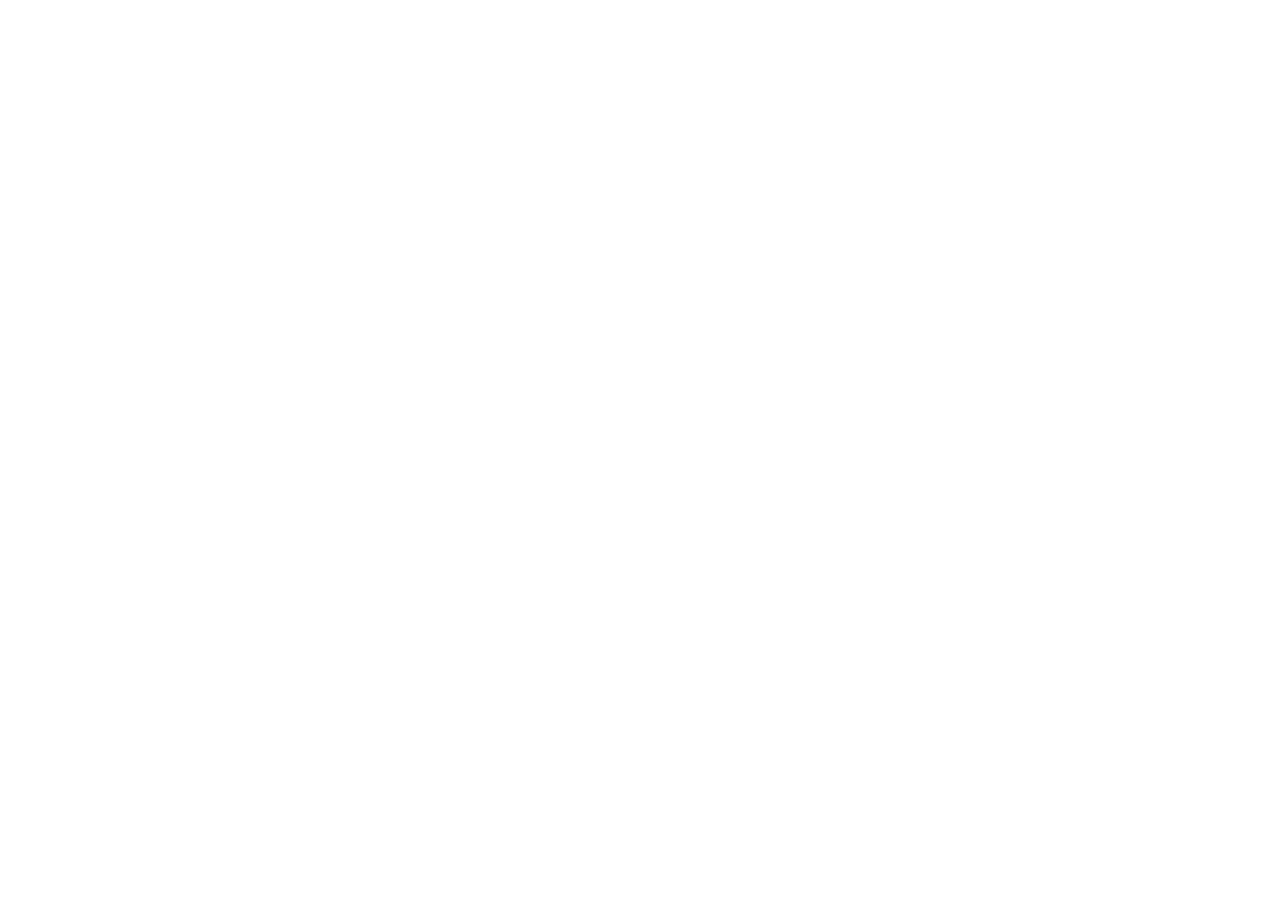
==== index1.html @ 0f18a168 "first commit" ====
<!DOCTYPE html>
<html>

<head>
    <meta http-equiv="Content-type" content="text/html; charset=utf-8" />
    <title>七夕节快乐</title>
    <link rel='stylesheet' href='css/55c16d94000109f300000000.css' />
    <link rel='stylesheet' href='css/55c16dab0001286100000000.css' />
    <link rel='stylesheet' href='css/55c16dc00001fa1a00000000.css' />
    <link rel='stylesheet' href='css/55c16dda0001113100000000.css' />
    <script type="text/javascript" src="js/55ac9a860001a6c500000000.js"></script>
    <script type="text/javascript" src="js/55ac9ea30001ace700000000.js"></script>
    <script type="text/javascript" src="js/55c16c910001e21b00000000.js"></script>


</head>

<body>
<div id='content'>
    <ul class='content-wrap'>
        <!-- 第一副画面 -->
        <li>
            <!-- 背景图 -->
            <div class="a_background">
                <div class="a_background_top"></div>
                <div class="a_background_middle"></div>
                <div class="a_background_botton"></div>
            </div>
            <!-- 云 -->
            <div class="cloudArea">
                <div class="cloud cloud1"></div>
                <div class="cloud cloud2"></div>
            </div>
            <!-- 太阳 -->
            <div id="sun"></div>
        </li>
        <!-- 第二副画面 -->
        <li>
            <!-- 背景图 -->
            <div class="b_background"></div>
            <div class="b_background_preload"></div>
            <!-- 商店 -->
            <div class="shop">
                <div class="door">
                    <div class="door-left"></div>
                    <div class="door-right"></div>
                </div>
                <!-- 灯 -->
                <div class="lamp"></div>
            </div>
            <!-- 鸟 -->
            <div class="bird"></div>
        </li>
        <!-- 第三副画面 -->
        <li>
            <!-- 背景图 -->
            <div class="c_background">
                <div class="c_background_top"></div>
                <div class="c_background_middle"></div>
                <div class="c_background_botton"></div>
            </div>
            <!-- 小女孩 -->
            <div class="girl"></div>
            <div class="bridge-bottom">
                <div class="water">
                    <div id="water1" class="water_1"></div>
                    <div id="water2" class="water_2"></div>
                    <div id="water3" class="water_3"></div>
                    <div id="water4" class="water_4"></div>
                </div>
            </div>
            <!-- 星星 -->
            <ul class="stars">
                <li class="stars1"></li>
                <li class="stars2"></li>
                <li class="stars3"></li>
                <li class="stars4"></li>
                <li class="stars5"></li>
                <li class="stars6"></li>
            </ul>
            <!-- logo图 -->
            <div class="logo">祝天下有情人终成眷属</div>
        </li>
    </ul>
    <!-- 雪花 -->
    <div id="snowflake"></div>
    <!-- 小男孩 -->
    <div id="boy" class="charector"></div>
</div>
</body>

</html>
---- css/55c16d94000109f300000000.css ----
html, body, div, span, object, iframe, h1, h2, h3, h4, h5, h6, p, del, dfn, em, img, ins, kbd, q, samp, small, strong, b, i, dl, dt, dd, ol, ul, li, fieldset, form, label, table, tbody, tfoot, thead, tr, th, td, article, aside, footer, header, nav, section {
    margin: 0;
    padding: 0;
    border: 0;
    outline: 0;
    font-size: 100%;
    vertical-align: baseline;
    background: transparent
}

body {
    -webkit-text-size-adjust: none;
    font-family: sans-serif
}

h1 {
    font-size: 33px;
    margin: 50px 0 15px;
    text-align: center;
    color: #212121
}

h2 {
    font-size: 14px;
    font-weight: bold;
    color: #3c3c3c;
    margin: 20px 10px 10px
}

small {
    margin: 0 10px 30px;
    display: block;
    font-size: 12px
}

a {
    margin: 0 0 0 10px;
    font-size: 12px;
    color: #3c3c3c
}

img {
    border: 0
}

ol, ul, li {
    list-style-type: none
}

html, body {
    width: 100%;
    height: 100%;
    transform-style: preserve-3d;
    backface-visibility: hidden;
    perspective: 1000;
    -webkit-transform-style: preserve-3d;
    -webkit-backface-visibility: hidden;
    -webkit-perspective: 1000
}

#content {
    width: 100%;
    height: 100%;
    margin: 0 auto;
    overflow: hidden;
    position: absolute
}

.content-wrap {
    overflow: hidden;
    position: relative;
    width: 100%;
    height: 100%
}

.content-wrap > li {
    width: 100%;
    height: 100%;
    float: left;
    background-size: 100% 100%;
    overflow: hidden;
    position: relative
}

.charector {
    position: absolute;
    left: -6%;
    top: 55%;
    position: absolute;
    width: 100%;
    height: 100%;
    width: 151px;
    height: 291px;
    -webkit-transform: 'translateX(0px)';
    -webkit-backface-visibility: hidden;
    -webkit-perspective: 1000;
    background: url(../images/55ade248000198ae10550582.png) -0px -291px no-repeat
}

.slowWalk {
    -webkit-animation-name: person-slow;
    -webkit-animation-duration: 950ms;
    -webkit-animation-iteration-count: infinite;
    -webkit-animation-timing-function: steps(1, start);
    -moz-animation-name: person-slow;
    -moz-animation-duration: 950ms;
    -moz-animation-iteration-count: infinite;
    -moz-animation-timing-function: steps(1, start)
}

.slowFlolerWalk {
    -webkit-animation-name: person-floler-slow;
    -webkit-animation-duration: 950ms;
    -webkit-animation-iteration-count: infinite;
    -webkit-animation-timing-function: step-start;
    -moz-animation-name: person-floler-slow;
    -moz-animation-duration: 950ms;
    -moz-animation-iteration-count: infinite;
    -moz-animation-timing-function: step-start
}

.pauseWalk {
    -webkit-animation-play-state: paused
}

.boyOriginal {
    background-position: -150px -0px
}

@-webkit-keyframes person-slow {
    0% {
        background-position: -0px -291px
    }
    25% {
        background-position: -602px -0px
    }
    50% {
        background-position: -302px -291px
    }
    75% {
        background-position: -151px -291px
    }
    100% {
        background-position: -0px -291px
    }
}

@-moz-keyframes person-slow {
    0% {
        background-position: -0px -291px
    }
    25% {
        background-position: -602px -0px
    }
    50% {
        background-position: -302px -291px
    }
    75% {
        background-position: -151px -291px
    }
    100% {
        background-position: -0px -291px
    }
}

@-webkit-keyframes person-floler-slow {
    0% {
        background-position: -453px -0px
    }
    25% {
        background-position: -904px -0px
    }
    50% {
        background-position: -451px -0px
    }
    75% {
        background-position: -753px -0px
    }
    100% {
        background-position: -300px -0px
    }
}

@-moz-keyframes person-floler-slow {
    0% {
        background-position: -453px -0px
    }
    25% {
        background-position: -904px -0px
    }
    50% {
        background-position: -451px -0px
    }
    75% {
        background-position: -753px -0px
    }
    100% {
        background-position: -300px -0px
    }
}

.boy-rotate {
    -webkit-animation-name: boy-rotate;
    -webkit-animation-duration: 850ms;
    -webkit-animation-iteration-count: 1;
    -webkit-animation-timing-function: step-start;
    -webkit-animation-fill-mode: forwards;
    -moz-animation-name: boy-rotate;
    -moz-animation-duration: 850ms;
    -moz-animation-iteration-count: 1;
    -moz-animation-timing-function: step-start;
    -moz-animation-fill-mode: forwards
}

@-webkit-keyframes boy-rotate {
    0% {
        background-position: -603px -291px
    }
    16.7% {
        background-position: -150px -0px
    }
    33.4% {
        background-position: -453px -291px
    }
    50.1% {
        background-position: -0px -0px
    }
    66.8% {
        background-position: -903px -291px
    }
    83.5% {
        background-position: -753px -291px
    }
    100% {
        background-position: -603px -291px
    }
}

@-moz-keyframes boy-rotate {
    16.7% {
        background-position: -150px -0px
    }
    33.4% {
        background-position: -453px -291px
    }
    50.1% {
        background-position: -0px -0px
    }
    66.8% {
        background-position: -903px -291px
    }
    83.5% {
        background-position: -753px -291px
    }
    100% {
        background-position: -603px -291px
    }
}

.button {
    position: absolute;
    top: 82%
}

button {
    width: 80px;
    height: 50px
}
---- css/55c16dab0001286100000000.css ----
.a_background {
    width: 100%;
    height: 100%;
    position: absolute
}

.a_background_top {
    width: 100%;
    height: 71.6%;
    background-image: url("../images/55addf6900019d8f14410645.png");
    background-size: 100% 100%
}

.a_background_middle {
    width: 100%;
    height: 13.1%;
    background-image: url("../images/55addf800001ff2e14410118.png");
    background-size: 100% 100%
}

.a_background_botton {
    width: 100%;
    height: 15.3%;
    background-image: url("../images/55addfcb000189b314410138.png");
    background-size: 100% 100%
}

.cloud {
    z-index: 2;
    position: absolute
}

.cloud1 {
    width: 100%;
    height: 30%;
    left: -5%;
    top: 15%;
    background: url("../images/55addfde0001aec501810101.png") no-repeat;
    -webkit-animation-name: smallCloud;
    -webkit-animation-duration: 30s;
    -webkit-animation-iteration: infinite;
    -moz-animation-name: smallCloud;
    -moz-animation-duration: 30s;
    -moz-animation-iteration: infinite
}

.cloud2 {
    width: 100%;
    height: 100%;
    right: -5%;
    background: url("../images/55addff500016df503010140.png") no-repeat;
    -webkit-animation-name: largeCloud;
    -webkit-animation-duration: 50s;
    -webkit-animation-iteration: infinite;
    -moz-animation-name: largeCloud;
    -moz-animation-duration: 50s;
    -moz-animation-iteration: infinite
}

@-webkit-keyframes smallCloud {
    0% {
        left: -5%
    }
    100% {
        left: 100%
    }
}

@-moz-keyframes smallCloud {
    0% {
        left: -5%
    }
    100% {
        left: 100%
    }
}

@-webkit-keyframes largeCloud {
    0% {
        right: -5%
    }
    100% {
        right: 100%
    }
}

@-moz-keyframes largeCloud {
    0% {
        right: -5%
    }
    100% {
        right: 100%
    }
}

#sun {
    background: url("../images/55ade004000106c202010201.png") no-repeat;
    position: absolute;
    z-index: 1;
    top: -30px;
    height: 201px;
    width: 201px;
    right: 100px;
    -webkit-transform: rotate(45deg);
    -webkit-animation-name: rotation;
    -webkit-animation-duration: 60s;
    -webkit-animation-iteration: 1;
    -webkit-animation-fill-mode: forwards;
    -moz-transform: rotate(45deg);
    -moz-animation-name: rotation;
    -moz-animation-duration: 60s;
    -moz-animation-iteration: 1;
    -moz-animation-fill-mode: forwards
}

@-webkit-keyframes rotation {
    0% {
        transform: translateX(0) translateY(0) rotate(45deg)
    }
    100% {
        transform: translateX(-2000px) translateY(400px) rotate(70deg)
    }
}

@-moz-keyframes rotation {
    0% {
        transform: translateX(0) translateY(0) rotate(45deg)
    }
    100% {
        transform: translateX(-2000px) translateY(400px) rotate(70deg)
    }
}
---- css/55c16dc00001fa1a00000000.css ----
.layerB {
    position: relative
}

.b_background {
    width: 100%;
    height: 100%;
    background-image: url("../images/55ade06f00015a0d14410901.png");
    background-size: 100% 100%;
    position: absolute
}

.b_background_preload {
    background: url("../images/55ade0be0001a37914410901.png") no-repeat -9999px -9999px
}

.lamp-bright {
    background-image: url("../images/55ade0be0001a37914410901.png")
}

.shop {
    width: 39.5%;
    height: 35.5%;
    position: absolute;
    left: 29%;
    top: 36.5%
}

.door {
    position: absolute;
    width: 32%;
    height: 100%;
    top: 32%;
    height: 68%;
    overflow: hidden;
    left: 58.5%
}

.door-left, .door-right {
    width: 50%;
    height: 100%;
    position: absolute
}

.door-left {
    left: 0;
    background: url(../images/55ade1140001050d00910231.png);
    background-size: 100% 100%
}

.door-right {
    left: 50%;
    background: url(../images/55ade12100019f5b00910231.png);
    background-size: 100% 100%
}

.bird {
    min-width: 91px;
    min-height: 71px;
    top: 10%;
    position: absolute;
    z-index: 10;
    right: -91px;
    background: url(../images/55ade1700001b38302730071.png) -182px 0 no-repeat
}

.birdFly {
    -webkit-animation-name: bird-slow;
    -webkit-animation-duration: 400ms;
    -webkit-animation-timing-function: step-start;
    -webkit-animation-iteration-count: infinite;
    -moz-animation-name: bird-slow;
    -moz-animation-duration: 400ms;
    -moz-animation-timing-function: step-start;
    -moz-animation-iteration-count: infinite
}

@-webkit-keyframes bird-slow {
    0% {
        background-position: -182px 0
    }
    50% {
        background-position: 0 0
    }
    75% {
        background-position: -91px 0
    }
    100% {
        background-position: -182px 0
    }
}

@-moz-keyframes bird-slow {
    0% {
        background-position: -182px 0
    }
    50% {
        background-position: 0 0
    }
    75% {
        background-position: -91px 0
    }
    100% {
        background-position: -182px 0
    }
}
---- css/55c16dda0001113100000000.css ----
.c_background {
    width: 100%;
    height: 100%;
    background-size: 100% 100%;
    position: absolute
}

.c_background_top {
    width: 100%;
    height: 71.6%;
    background-image: url("../images/55ade19b0001d92c14410645.png");
    background-size: 100% 100%
}

.c_background_middle {
    width: 100%;
    height: 13.1%;
    background-image: url("../images/55ade1b3000135c114410118.png");
    background-size: 100% 100%
}

.c_background_botton {
    width: 100%;
    height: 15.3%;
    background-image: url("../images/55ade1c30001db5d14410138.png");
    background-size: 100% 100%
}

#snowflake {
    width: 100%;
    height: 100%;
    position: absolute;
    top: 0;
    left: 0;
    overflow: hidden
}

.snowRoll {
    position: absolute;
    opacity: 0;
    -webkit-animation-name: mysnow;
    -webkit-animation-duration: 20s;
    -moz-animation-name: mysnow;
    -moz-animation-duration: 20s;
    height: 80px
}

@-webkit-keyframes mysnow {
    0% {
        bottom: 100%
    }
    50% {
        -webkit-transform: rotate(1080deg)
    }
    100% {
        -webkit-transform: rotate(0deg) translate3d(50px, 50px, 50px)
    }
}

@-moz-keyframes mysnow {
    0% {
        bottom: 100%
    }
    50% {
        -moz-transform: rotate(1080deg)
    }
    100% {
        -moz-transform: rotate(0deg) translate3d(50px, 50px, 50px)
    }
}

.girl {
    background: url(../images/55ade30d000100dc10570291.png) -755px -0px no-repeat;
    position: absolute;
    right: 40%;
    top: 37%;
    width: 151px;
    height: 291px
}

.girl-rotate {
    -webkit-animation-name: girl-rotate;
    -webkit-animation-duration: 850ms;
    -webkit-animation-iteration-count: 1;
    -webkit-animation-timing-function: step-start;
    -webkit-animation-fill-mode: forwards;
    -moz-animation-name: girl-rotate;
    -moz-animation-duration: 850ms;
    -moz-animation-iteration-count: 1;
    -moz-animation-timing-function: step-start;
    -moz-animation-fill-mode: forwards
}

@-webkit-keyframes girl-rotate {
    0% {
        background-position: -604px -0px
    }
    16.7% {
        background-position: -151px -0px
    }
    33.4% {
        background-position: -906px -0px
    }
    50.1% {
        background-position: -0px -0px
    }
    66.8% {
        background-position: -302px -0px
    }
    83.5% {
        background-position: -453px -0px
    }
    100% {
        background-position: -604px -0px
    }
}

@-moz-keyframes girl-rotate {
    16.7% {
        background-position: -151px -0px
    }
    33.4% {
        background-position: -906px -0px
    }
    50.1% {
        background-position: -0px -0px
    }
    66.8% {
        background-position: -302px -0px
    }
    83.5% {
        background-position: -453px -0px
    }
    100% {
        background-position: -604px -0px
    }
}

.bridge-bottom {
    position: absolute;
    width: 41%;
    height: 24%;
    left: 29.5%;
    top: 76%;
    overflow: hidden
}

.water {
    width: 100%;
    height: 100%
}

.water_1, .water_2, .water_3, .water_4 {
    width: 100%;
    position: absolute;
    height: 50%;
    -webkit-animation-name: shake;
    -webkit-animation-duration: 40s;
    -webkit-animation-direction: alternate;
    -webkit-anination-timing-function: linear;
    -webkit-animation-iteration-count: infinite;
    -moz-animation-name: shake;
    -moz-animation-duration: 40s;
    -moz-animation-direction: alternate;
    -moz-anination-timing-function: linear;
    -moz-animation-iteration-count: infinite
}

.water_1 {
    width: 131px;
    height: 15px;
    top: 13%;
    left: 35%;
    background: url(../images/55ade1e000010f2908540027.png) -261px -0px no-repeat
}

.water_2 {
    width: 161px;
    height: 9px;
    top: 25%;
    left: 45%;
    background: url(../images/55ade1e000010f2908540027.png) -693px -0px no-repeat;
    -webkit-animation-delay: 2s;
    -moz-animation-delay: 2s
}

.water_3 {
    width: 261px;
    height: 29px;
    top: 50%;
    left: 15%;
    background: url(../images/55ade1e000010f2908540027.png) -0px -0px no-repeat;
    -webkit-animation-delay: 1s;
    -moz-animation-delay: 1s
}

.water_4 {
    width: 301px;
    height: 12px;
    top: 70%;
    left: 30%;
    background: url(../images/55ade1e000010f2908540027.png) -392px -0px no-repeat;
    -webkit-animation-delay: 3s;
    -moz-animation-delay: 3s
}

@-webkit-keyframes shake {
    0%, 100% {
        -webkit-transform: translate3d(0, 0, 0)
    }
    10%, 30%, 50%, 70%, 90% {
        -webkit-transform: translate3d(-30px, 0px, 0)
    }
    20%, 40%, 60%, 80% {
        -webkit-transform: translate3d(30px, 0px, 0)
    }
}

@-moz-keyframes shake {
    0%, 100% {
        -moz-transform: translate3d(0, 0, 0)
    }
    10%, 30%, 50%, 70%, 90% {
        -moz-transform: translate3d(-30px, 0px, 0)
    }
    20%, 40%, 60%, 80% {
        -moz-transform: translate3d(30px, 0px, 0)
    }
}

.stars {
    width: 100%;
    height: 100%;
    position: absolute
}

.stars > li {
    position: absolute;
    width: 30px;
    height: 31px;
    background-image: url("../images/55ade1fe00016b8900300031.png");
    -webkit-animation-name: flash;
    -webkit-animation-timing-function: ease-in-out;
    -webkit-animation-iteration-count: infinite;
    -webkit-animation-direction: alternate;
    -moz-animation-name: flash;
    -moz-animation-timing-function: ease-in-out;
    -moz-animation-iteration-count: infinite;
    -moz-animation-direction: alternate
}

.stars1 {
    top: 20%;
    left: 30%;
    -webkit-animation-duration: 5s;
    -moz-animation-duration: 5s
}

.stars2 {
    top: 15%;
    left: 20%;
    -webkit-animation-duration: 20s;
    -moz-animation-duration: 20s
}

.stars3 {
    top: 25%;
    left: 85%;
    -webkit-animation-duration: 15s;
    -moz-animation-duration: 15s
}

.stars4 {
    top: 30%;
    left: 70%;
    -webkit-animation-duration: 25s;
    -moz-animation-duration: 25s
}

.stars5 {
    top: 25%;
    left: 20%;
    -webkit-animation-duration: 30s;
    -moz-animation-duration: 30s
}

.stars6 {
    top: 10%;
    left: 65%;
    -webkit-animation-duration: 10s;
    -moz-animation-duration: 10s
}

@-webkit-keyframes flash {
    0%, 50%, 100% {
        opacity: 1
    }
    25%, 75% {
        opacity: 0
    }
}

@-moz-keyframes flash {
    0%, 50%, 100% {
        opacity: 1
    }
    25%, 75% {
        opacity: 0
    }
}

.logo {
    width: 385px;
    height: 81px;
    /*background-image: url(../images/55ade2110001708401850081.png);*/
    font-family:微软雅黑;
    color: white;
    font-size: 30px;
    z-index: 999999;
    position: absolute;
    left: 47%;
    margin-left: -92.5px;
    top: 30px;
    display: none
}

.logolightSpeedIn {
    display: block;
    -webkit-animation-name: lightSpeedIn;
    -webkit-animation-timing-function: ease-out;
    -webkit-animation-duration: 1s;
    -moz-animation-name: lightSpeedIn;
    -moz-animation-timing-function: ease-out;
    -moz-animation-duration: 1s
}

@-webkit-keyframes lightSpeedIn {
    0% {
        -webkit-transform: translate3d(100%, 0, 0) skewX(-30deg);
        opacity: 0
    }
    60% {
        -webkit-transform: skewX(20deg);
        opacity: 1
    }
    80% {
        -webkit-transform: skewX(-5deg);
        opacity: 1
    }
    100% {
        -webkit-transform: none;
        opacity: 1
    }
}

@-moz-keyframes lightSpeedIn {
    0% {
        -moz-transform: translate3d(100%, 0, 0) skewX(-30deg);
        opacity: 0
    }
    60% {
        -moz-transform: skewX(20deg);
        opacity: 1
    }
    80% {
        -moz-transform: skewX(-5deg);
        opacity: 1
    }
    100% {
        -moz-transform: none;
        opacity: 1
    }
}

.logoshake {
    -webkit-animation-name: logoshake;
    -webkit-animation-duration: .5s;
    -moz-animation-name: logoshake;
    -moz-animation-duration: .5s
}

@-webkit-keyframes logoshake {
    0%, 100% {
        -webkit-transform: translate3d(0, 0, 0)
    }
    10%, 30%, 50%, 70%, 90% {
        -webkit-transform: translate3d(-5px, 0, 0)
    }
    20%, 40%, 60%, 80% {
        -webkit-transform: translate3d(10px, 0, 0)
    }
}

@-moz-keyframes logoshake {
    0%, 100% {
        -moz-transform: translate3d(0, 0, 0)
    }
    10%, 30%, 50%, 70%, 90% {
        -moz-transform: translate3d(-5px, 0, 0)
    }
    20%, 40%, 60%, 80% {
        -moz-transform: translate3d(10px, 0, 0)
    }
}
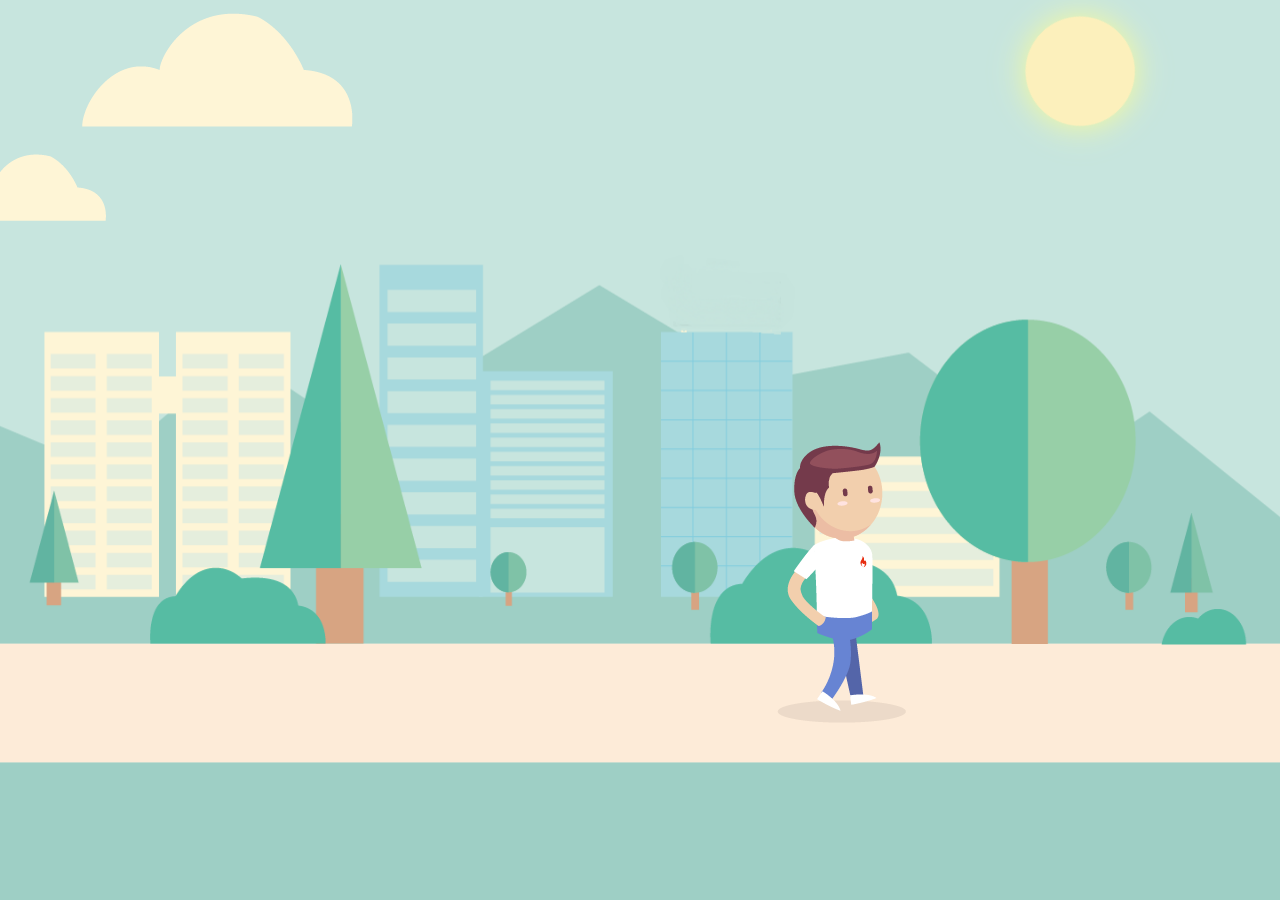
==== commit 7d605b8b: "update" ====
--- a/index1.html
+++ b/index1.html
@@ -3,7 +3,7 @@
 
 <head>
     <meta http-equiv="Content-type" content="text/html; charset=utf-8" />
-    <title>七夕节快乐</title>
+    <title>春春♥梦梦</title>
     <link rel='stylesheet' href='css/55c16d94000109f300000000.css' />
     <link rel='stylesheet' href='css/55c16dab0001286100000000.css' />
     <link rel='stylesheet' href='css/55c16dc00001fa1a00000000.css' />
--- a/css/55c16dda0001113100000000.css
+++ b/css/55c16dda0001113100000000.css
@@ -320,8 +320,8 @@
     position: absolute;
     left: 47%;
     margin-left: -92.5px;
-    top: 30px;
-    display: none
+    bottom: 30px;
+    display: none;
 }
 
 .logolightSpeedIn {
